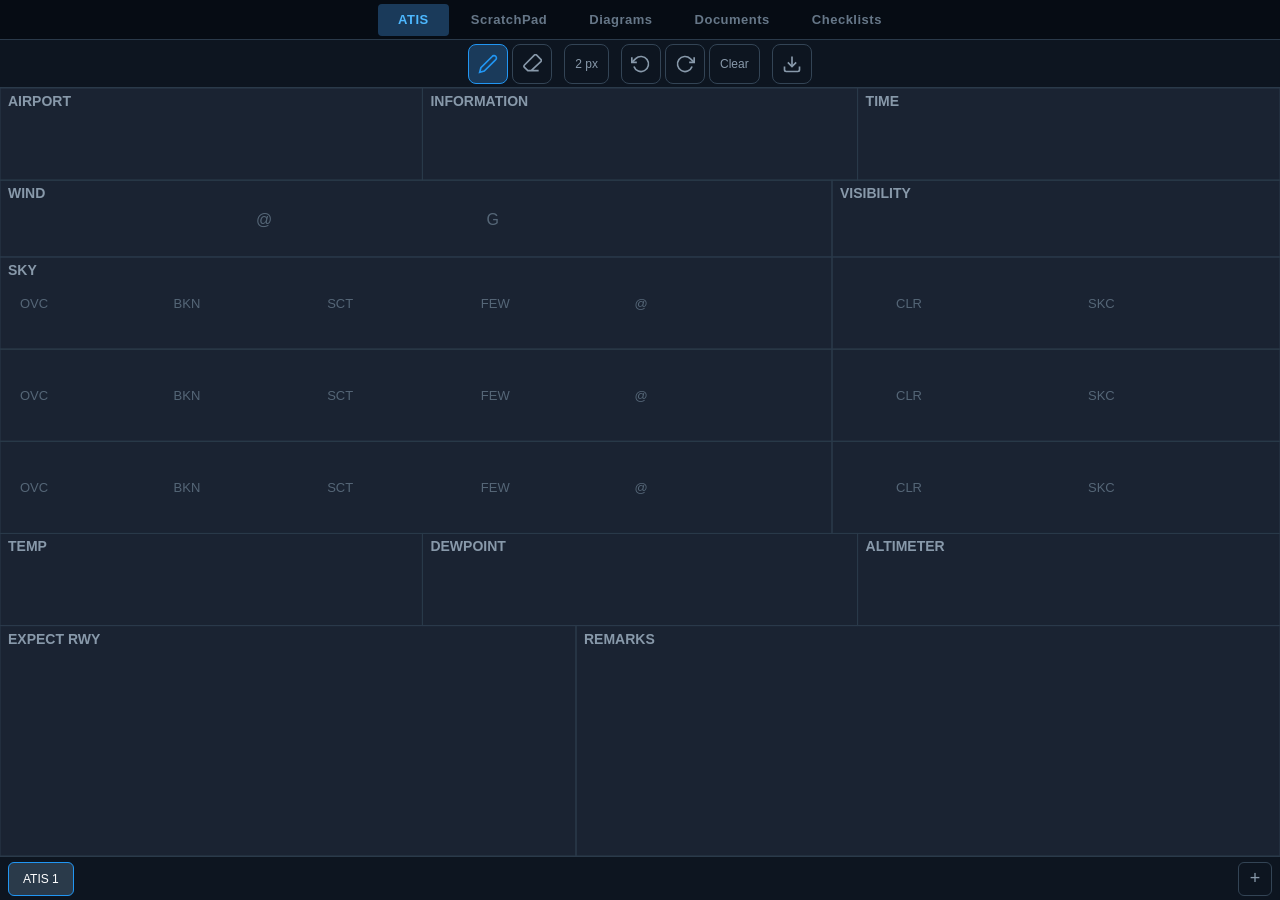
==== index.html @ 5782e1be "Initial PWA - Pilot EFB iPad app Co-Authored-By: Claude Opus 4.6 <noreply@anthropic.com>" ====
<!DOCTYPE html>
<html lang="en">
<head>
    <meta charset="UTF-8">
    <meta name="viewport" content="width=device-width, initial-scale=1, maximum-scale=1, user-scalable=no">
    <meta name="apple-mobile-web-app-capable" content="yes">
    <meta name="apple-mobile-web-app-status-bar-style" content="black-translucent">
    <meta name="apple-mobile-web-app-title" content="EFB">
    <title>Pilot EFB</title>
    <link rel="stylesheet" href="style.css">
    <link rel="manifest" href="manifest.json">
    <link rel="apple-touch-icon" href="apple-touch-icon.png">
</head>
<body>
    <div id="nav-bar">
        <button class="nav-btn active" data-mode="atis">ATIS</button>
        <button class="nav-btn" data-mode="scratchpad">ScratchPad</button>
        <button class="nav-btn" data-mode="diagrams">Diagrams</button>
        <button class="nav-btn" data-mode="documents">Documents</button>
        <button class="nav-btn" data-mode="checklists">Checklists</button>
    </div>

    <div id="toolbar">
        <div class="tool-group">
            <button id="btn-pen" class="tool-btn active" title="Pen">
                <svg width="20" height="20" viewBox="0 0 24 24" fill="none" stroke="currentColor" stroke-width="2">
                    <path d="M17 3a2.85 2.85 0 1 1 4 4L7.5 20.5 2 22l1.5-5.5L17 3z"/>
                </svg>
            </button>
            <button id="btn-eraser" class="tool-btn" title="Eraser">
                <svg width="20" height="20" viewBox="0 0 24 24" fill="none" stroke="currentColor" stroke-width="2">
                    <path d="M20 20H7L3 16c-.8-.8-.8-2 0-2.8L14.8 1.4c.8-.8 2-.8 2.8 0l5 5c.8.8.8 2 0 2.8L11 20"/>
                </svg>
            </button>
        </div>
        <div class="tool-group">
            <button id="btn-size" class="tool-btn size-btn" title="Pen Size">2 px</button>
        </div>
        <div class="tool-group">
            <button id="btn-undo" class="tool-btn" title="Undo">
                <svg width="20" height="20" viewBox="0 0 24 24" fill="none" stroke="currentColor" stroke-width="2">
                    <polyline points="1 4 1 10 7 10"/>
                    <path d="M3.51 15a9 9 0 1 0 2.13-9.36L1 10"/>
                </svg>
            </button>
            <button id="btn-redo" class="tool-btn" title="Redo">
                <svg width="20" height="20" viewBox="0 0 24 24" fill="none" stroke="currentColor" stroke-width="2">
                    <polyline points="23 4 23 10 17 10"/>
                    <path d="M20.49 15a9 9 0 1 1-2.13-9.36L23 10"/>
                </svg>
            </button>
            <button id="btn-clear" class="tool-btn" title="Clear All">Clear</button>
        </div>
        <div class="tool-group">
            <button id="btn-save" class="tool-btn" title="Save as PNG">
                <svg width="20" height="20" viewBox="0 0 24 24" fill="none" stroke="currentColor" stroke-width="2">
                    <path d="M21 15v4a2 2 0 0 1-2 2H5a2 2 0 0 1-2-2v-4"/>
                    <polyline points="7 10 12 15 17 10"/>
                    <line x1="12" y1="15" x2="12" y2="3"/>
                </svg>
            </button>
        </div>
        <div class="tool-group" id="theme-group" style="display:none;">
            <button id="btn-theme" class="tool-btn" title="Toggle Light/Dark">
                <svg width="20" height="20" viewBox="0 0 24 24" fill="none" stroke="currentColor" stroke-width="2">
                    <circle cx="12" cy="12" r="5"/>
                    <line x1="12" y1="1" x2="12" y2="3"/>
                    <line x1="12" y1="21" x2="12" y2="23"/>
                    <line x1="4.22" y1="4.22" x2="5.64" y2="5.64"/>
                    <line x1="18.36" y1="18.36" x2="19.78" y2="19.78"/>
                    <line x1="1" y1="12" x2="3" y2="12"/>
                    <line x1="21" y1="12" x2="23" y2="12"/>
                    <line x1="4.22" y1="19.78" x2="5.64" y2="18.36"/>
                    <line x1="18.36" y1="5.64" x2="19.78" y2="4.22"/>
                </svg>
            </button>
        </div>
    </div>

    <div id="canvas-container">
        <canvas id="template-canvas"></canvas>
        <canvas id="drawing-canvas"></canvas>
    </div>

    <!-- Diagrams: organized by airport folders -->
    <div id="diagrams-container" style="display:none;">
        <div id="diagrams-header">
            <button id="btn-upload-diagram" class="tool-btn">
                <svg width="20" height="20" viewBox="0 0 24 24" fill="none" stroke="currentColor" stroke-width="2">
                    <path d="M21 15v4a2 2 0 0 1-2 2H5a2 2 0 0 1-2-2v-4"/>
                    <polyline points="17 8 12 3 7 8"/>
                    <line x1="12" y1="3" x2="12" y2="15"/>
                </svg>
                <span style="margin-left:6px; font-size:12px;">Upload</span>
            </button>
            <button id="btn-add-airport" class="tool-btn">
                <svg width="20" height="20" viewBox="0 0 24 24" fill="none" stroke="currentColor" stroke-width="2">
                    <path d="M22 19a2 2 0 0 1-2 2H4a2 2 0 0 1-2-2V5a2 2 0 0 1 2-2h5l2 3h9a2 2 0 0 1 2 2z"/>
                    <line x1="12" y1="11" x2="12" y2="17"/>
                    <line x1="9" y1="14" x2="15" y2="14"/>
                </svg>
                <span style="margin-left:6px; font-size:12px;">Add Airport</span>
            </button>
            <button id="btn-back-airports" class="tool-btn" style="display:none;">
                <svg width="20" height="20" viewBox="0 0 24 24" fill="none" stroke="currentColor" stroke-width="2">
                    <polyline points="15 18 9 12 15 6"/>
                </svg>
                <span style="margin-left:4px; font-size:12px;">Back</span>
            </button>
            <span id="diagrams-title" style="color:#8899aa; font-size:13px; font-weight:600; margin-left:8px;">Airports</span>
            <input type="file" id="diagram-file-input" accept="image/*,.pdf" multiple style="display:none;">
        </div>
        <div id="diagrams-grid"></div>
    </div>

    <!-- Documents: flat list -->
    <div id="documents-container" style="display:none;">
        <div id="documents-header">
            <button id="btn-upload-doc" class="tool-btn">
                <svg width="20" height="20" viewBox="0 0 24 24" fill="none" stroke="currentColor" stroke-width="2">
                    <path d="M21 15v4a2 2 0 0 1-2 2H5a2 2 0 0 1-2-2v-4"/>
                    <polyline points="17 8 12 3 7 8"/>
                    <line x1="12" y1="3" x2="12" y2="15"/>
                </svg>
                <span style="margin-left:6px; font-size:12px;">Upload</span>
            </button>
            <input type="file" id="doc-file-input" accept="image/*,.pdf" multiple style="display:none;">
        </div>
        <div id="documents-grid"></div>
    </div>

    <!-- Checklists: organized by aircraft -->
    <div id="checklists-container" style="display:none;">
        <div id="checklists-header">
            <button id="btn-upload-checklist" class="tool-btn">
                <svg width="20" height="20" viewBox="0 0 24 24" fill="none" stroke="currentColor" stroke-width="2">
                    <path d="M21 15v4a2 2 0 0 1-2 2H5a2 2 0 0 1-2-2v-4"/>
                    <polyline points="17 8 12 3 7 8"/>
                    <line x1="12" y1="3" x2="12" y2="15"/>
                </svg>
                <span style="margin-left:6px; font-size:12px;">Upload</span>
            </button>
            <button id="btn-add-aircraft" class="tool-btn">
                <svg width="20" height="20" viewBox="0 0 24 24" fill="none" stroke="currentColor" stroke-width="2">
                    <path d="M22 19a2 2 0 0 1-2 2H4a2 2 0 0 1-2-2V5a2 2 0 0 1 2-2h5l2 3h9a2 2 0 0 1 2 2z"/>
                    <line x1="12" y1="11" x2="12" y2="17"/>
                    <line x1="9" y1="14" x2="15" y2="14"/>
                </svg>
                <span style="margin-left:6px; font-size:12px;">Add Aircraft</span>
            </button>
            <button id="btn-back-aircraft" class="tool-btn" style="display:none;">
                <svg width="20" height="20" viewBox="0 0 24 24" fill="none" stroke="currentColor" stroke-width="2">
                    <polyline points="15 18 9 12 15 6"/>
                </svg>
                <span style="margin-left:4px; font-size:12px;">Back</span>
            </button>
            <span id="checklists-title" style="color:#8899aa; font-size:13px; font-weight:600; margin-left:8px;">Aircraft</span>
            <input type="file" id="checklist-file-input" accept="image/*,.pdf" multiple style="display:none;">
        </div>
        <div id="checklists-grid"></div>
    </div>

    <!-- Shared viewer -->
    <div id="file-viewer" style="display:none;">
        <button id="btn-close-viewer">
            <svg width="24" height="24" viewBox="0 0 24 24" fill="none" stroke="currentColor" stroke-width="2">
                <line x1="18" y1="6" x2="6" y2="18"/>
                <line x1="6" y1="6" x2="18" y2="18"/>
            </svg>
        </button>
        <div id="viewer-content"></div>
    </div>

    <div id="page-bar">
        <div id="page-tabs"></div>
        <button id="btn-add-page" class="page-btn" title="New Page">+</button>
    </div>

    <script src="app.js"></script>
    <script>
        if ('serviceWorker' in navigator) {
            navigator.serviceWorker.register('./sw.js');
        }
    </script>
</body>
</html>
---- style.css ----
* {
    margin: 0;
    padding: 0;
    box-sizing: border-box;
    -webkit-tap-highlight-color: transparent;
}

html, body {
    width: 100%;
    height: 100%;
    overflow: hidden;
    position: fixed;
    background: #0d1520;
    font-family: -apple-system, 'SF Pro', 'Helvetica Neue', sans-serif;
    color: #ffffff;
}

#nav-bar {
    position: fixed;
    top: 0;
    left: 0;
    right: 0;
    height: 40px;
    background: #060c14;
    display: flex;
    align-items: center;
    justify-content: center;
    gap: 2px;
    z-index: 110;
    border-bottom: 1px solid #2a3a4a;
    padding-top: env(safe-area-inset-top);
}

.nav-btn {
    height: 32px;
    padding: 0 20px;
    border: none;
    border-radius: 4px;
    background: transparent;
    color: #667788;
    font-size: 13px;
    font-weight: 600;
    cursor: pointer;
    letter-spacing: 0.5px;
    transition: background 0.15s, color 0.15s;
}

.nav-btn:hover {
    color: #aabbcc;
}

.nav-btn.active {
    background: #1a3a5a;
    color: #4db8ff;
}

#toolbar {
    position: fixed;
    top: calc(40px + env(safe-area-inset-top));
    left: 0;
    right: 0;
    height: 48px;
    background: #0d1520;
    display: flex;
    align-items: center;
    justify-content: center;
    gap: 12px;
    padding: 0 12px;
    z-index: 100;
    border-bottom: 1px solid #2a3a4a;
}

.tool-group {
    display: flex;
    align-items: center;
    gap: 4px;
}

.tool-btn {
    width: 40px;
    height: 40px;
    border: 1px solid #334455;
    border-radius: 8px;
    background: transparent;
    color: #8899aa;
    cursor: pointer;
    display: flex;
    align-items: center;
    justify-content: center;
    font-size: 12px;
    font-weight: 500;
    transition: background 0.15s, color 0.15s, border-color 0.15s;
}

.tool-btn:hover {
    background: #1a2a3a;
    color: #ffffff;
}

.tool-btn.active {
    background: #1a3a5a;
    border-color: #2196F3;
    color: #2196F3;
}

.size-btn {
    width: auto;
    padding: 0 10px;
    font-variant-numeric: tabular-nums;
}

#btn-clear {
    width: auto;
    padding: 0 10px;
}

#canvas-container {
    position: fixed;
    top: calc(88px + env(safe-area-inset-top));
    left: 0;
    right: 0;
    bottom: 44px;
    background: #1a2332;
}

#canvas-container.light {
    background: #ffffff;
}

#template-canvas,
#drawing-canvas {
    position: absolute;
    top: 0;
    left: 0;
    width: 100%;
    height: 100%;
}

#template-canvas {
    z-index: 1;
}

#drawing-canvas {
    z-index: 2;
    touch-action: none;
}

#page-bar {
    position: fixed;
    bottom: 0;
    left: 0;
    right: 0;
    height: 44px;
    background: #0d1520;
    display: flex;
    align-items: center;
    border-top: 1px solid #2a3a4a;
    padding: 0 8px;
    padding-bottom: env(safe-area-inset-bottom);
    z-index: 100;
}

#page-tabs {
    display: flex;
    align-items: center;
    gap: 4px;
    overflow-x: auto;
    flex: 1;
    -webkit-overflow-scrolling: touch;
    scrollbar-width: none;
}

#page-tabs::-webkit-scrollbar {
    display: none;
}

.page-tab {
    height: 34px;
    padding: 0 14px;
    border: 1px solid #334455;
    border-radius: 6px;
    background: transparent;
    color: #8899aa;
    font-size: 12px;
    font-weight: 500;
    cursor: pointer;
    white-space: nowrap;
    flex-shrink: 0;
    transition: background 0.15s, color 0.15s, border-color 0.15s;
}

.page-tab:hover {
    background: #1a2a3a;
    color: #ffffff;
}

.page-tab.active {
    background: #2a3a4a;
    border-color: #2196F3;
    color: #ffffff;
}

.page-btn {
    width: 34px;
    height: 34px;
    border: 1px solid #334455;
    border-radius: 6px;
    background: transparent;
    color: #8899aa;
    font-size: 18px;
    cursor: pointer;
    display: flex;
    align-items: center;
    justify-content: center;
    flex-shrink: 0;
    margin-left: 8px;
    transition: background 0.15s, color 0.15s;
}

.page-btn:hover {
    background: #1a3a5a;
    color: #2196F3;
}

/* Diagrams, Documents, Checklists shared */
#diagrams-container,
#documents-container,
#checklists-container {
    position: fixed;
    top: calc(40px + env(safe-area-inset-top));
    left: 0;
    right: 0;
    bottom: 0;
    background: #0d1520;
    overflow-y: auto;
    -webkit-overflow-scrolling: touch;
    z-index: 50;
}

#diagrams-header,
#documents-header,
#checklists-header {
    padding: 12px 16px;
    display: flex;
    align-items: center;
    gap: 12px;
    flex-wrap: wrap;
}

#diagrams-header .tool-btn,
#documents-header .tool-btn,
#checklists-header .tool-btn {
    width: auto;
    padding: 0 14px;
}

#diagrams-grid,
#documents-grid,
#checklists-grid {
    display: grid;
    grid-template-columns: repeat(auto-fill, minmax(160px, 1fr));
    gap: 12px;
    padding: 0 16px 16px;
}

.file-card {
    background: #1a2332;
    border: 1px solid #2a3a4a;
    border-radius: 8px;
    overflow: hidden;
    cursor: pointer;
    transition: border-color 0.15s;
    position: relative;
}

.file-card:hover {
    border-color: #2196F3;
}

.file-card img {
    width: 100%;
    aspect-ratio: 3/4;
    object-fit: cover;
    display: block;
}

.file-card-label {
    padding: 8px;
    font-size: 11px;
    color: #8899aa;
    white-space: nowrap;
    overflow: hidden;
    text-overflow: ellipsis;
}

.file-card-delete {
    position: absolute;
    top: 4px;
    right: 4px;
    width: 24px;
    height: 24px;
    border-radius: 50%;
    background: rgba(0,0,0,0.7);
    border: none;
    color: #ff5555;
    font-size: 14px;
    cursor: pointer;
    display: flex;
    align-items: center;
    justify-content: center;
    opacity: 0;
    transition: opacity 0.15s;
}

.file-card:hover .file-card-delete {
    opacity: 1;
}

.airport-folder {
    background: #1a2332;
    border: 1px solid #2a3a4a;
    border-radius: 8px;
    padding: 20px 16px;
    cursor: pointer;
    transition: border-color 0.15s;
    text-align: center;
    position: relative;
}

.airport-folder:hover {
    border-color: #2196F3;
}

.airport-folder-name {
    font-size: 16px;
    font-weight: 700;
    color: #ffffff;
    letter-spacing: 1px;
}

.airport-folder-count {
    font-size: 11px;
    color: #556677;
    margin-top: 4px;
}

.airport-folder-delete {
    position: absolute;
    top: 6px;
    right: 6px;
    width: 22px;
    height: 22px;
    border-radius: 50%;
    background: rgba(0,0,0,0.7);
    border: none;
    color: #ff5555;
    font-size: 13px;
    cursor: pointer;
    display: flex;
    align-items: center;
    justify-content: center;
    opacity: 0;
    transition: opacity 0.15s;
}

.airport-folder:hover .airport-folder-delete {
    opacity: 1;
}

#file-viewer {
    position: fixed;
    top: 0;
    left: 0;
    right: 0;
    bottom: 0;
    background: #000000;
    z-index: 200;
    display: flex;
    align-items: center;
    justify-content: center;
}

#btn-close-viewer {
    position: absolute;
    top: 16px;
    right: 16px;
    width: 44px;
    height: 44px;
    border-radius: 50%;
    background: rgba(50,50,50,0.8);
    border: none;
    color: #ffffff;
    cursor: pointer;
    display: flex;
    align-items: center;
    justify-content: center;
    z-index: 210;
}

#viewer-content {
    width: 100%;
    height: 100%;
    overflow: hidden;
    position: relative;
    touch-action: none;
}

#viewer-content img {
    position: absolute;
    top: 0;
    left: 0;
    transform-origin: 0 0;
    user-select: none;
    -webkit-user-drag: none;
}
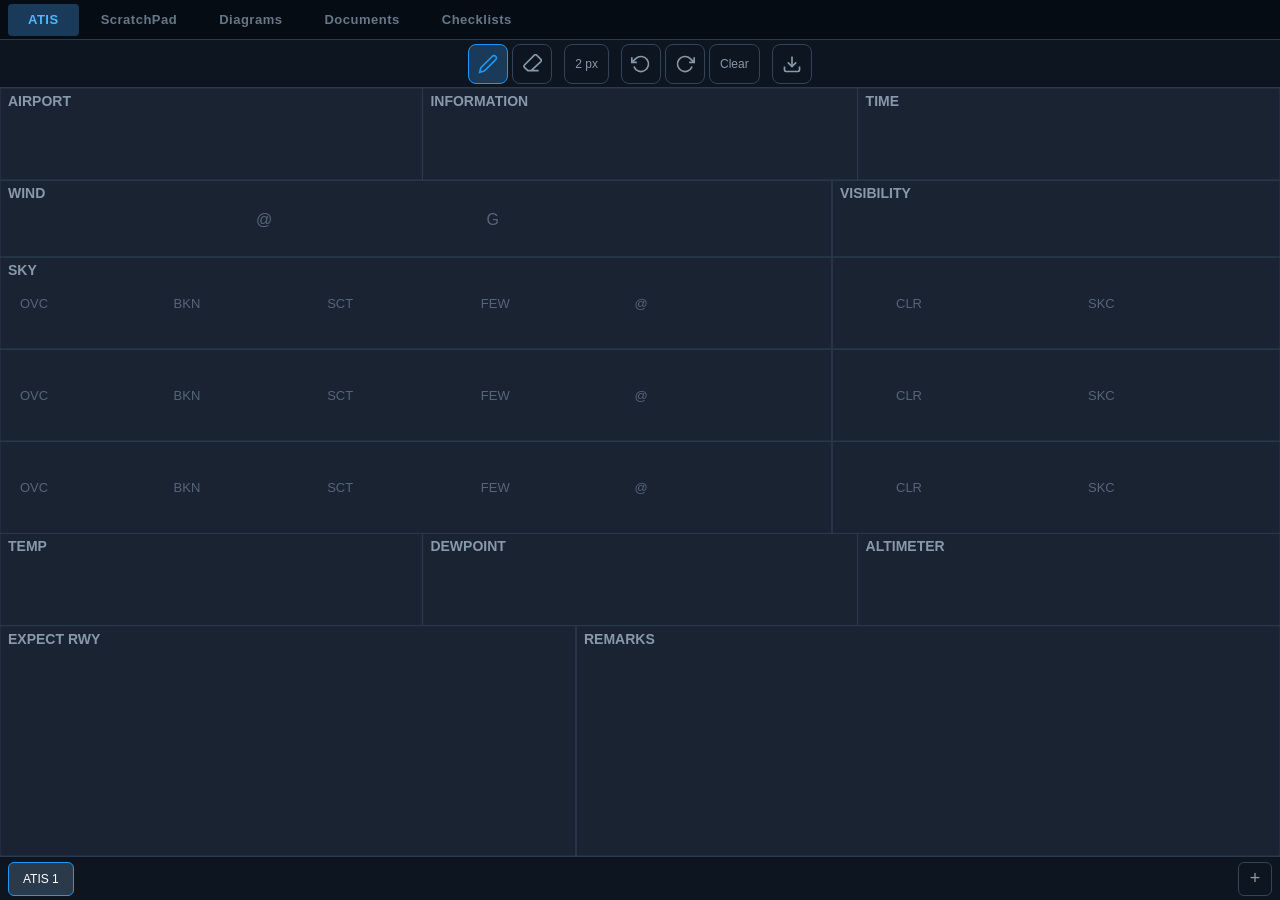
==== commit 34459cd5: "Rename app to viMan Co-Authored-By: Claude Opus 4.6 <noreply@anthropic.com>" ====
--- a/index.html
+++ b/index.html
@@ -5,8 +5,8 @@
     <meta name="viewport" content="width=device-width, initial-scale=1, maximum-scale=1, user-scalable=no">
     <meta name="apple-mobile-web-app-capable" content="yes">
     <meta name="apple-mobile-web-app-status-bar-style" content="black-translucent">
-    <meta name="apple-mobile-web-app-title" content="EFB">
-    <title>Pilot EFB</title>
+    <meta name="apple-mobile-web-app-title" content="viMan">
+    <title>viMan</title>
     <link rel="stylesheet" href="style.css">
     <link rel="manifest" href="manifest.json">
     <link rel="apple-touch-icon" href="apple-touch-icon.png">
--- a/style.css
+++ b/style.css
@@ -24,11 +24,18 @@
     background: #060c14;
     display: flex;
     align-items: center;
-    justify-content: center;
     gap: 2px;
     z-index: 110;
     border-bottom: 1px solid #2a3a4a;
     padding-top: env(safe-area-inset-top);
+    overflow-x: auto;
+    -webkit-overflow-scrolling: touch;
+    padding-left: 8px;
+    padding-right: 8px;
+}
+
+#nav-bar::-webkit-scrollbar {
+    display: none;
 }
 
 .nav-btn {
@@ -43,6 +50,8 @@
     cursor: pointer;
     letter-spacing: 0.5px;
     transition: background 0.15s, color 0.15s;
+    flex-shrink: 0;
+    white-space: nowrap;
 }
 
 .nav-btn:hover {
@@ -402,7 +411,11 @@
     height: 100%;
     overflow: hidden;
     position: relative;
-    touch-action: none;
+}
+
+#viewer-content object {
+    width: 100%;
+    height: 100%;
 }
 
 #viewer-content img {
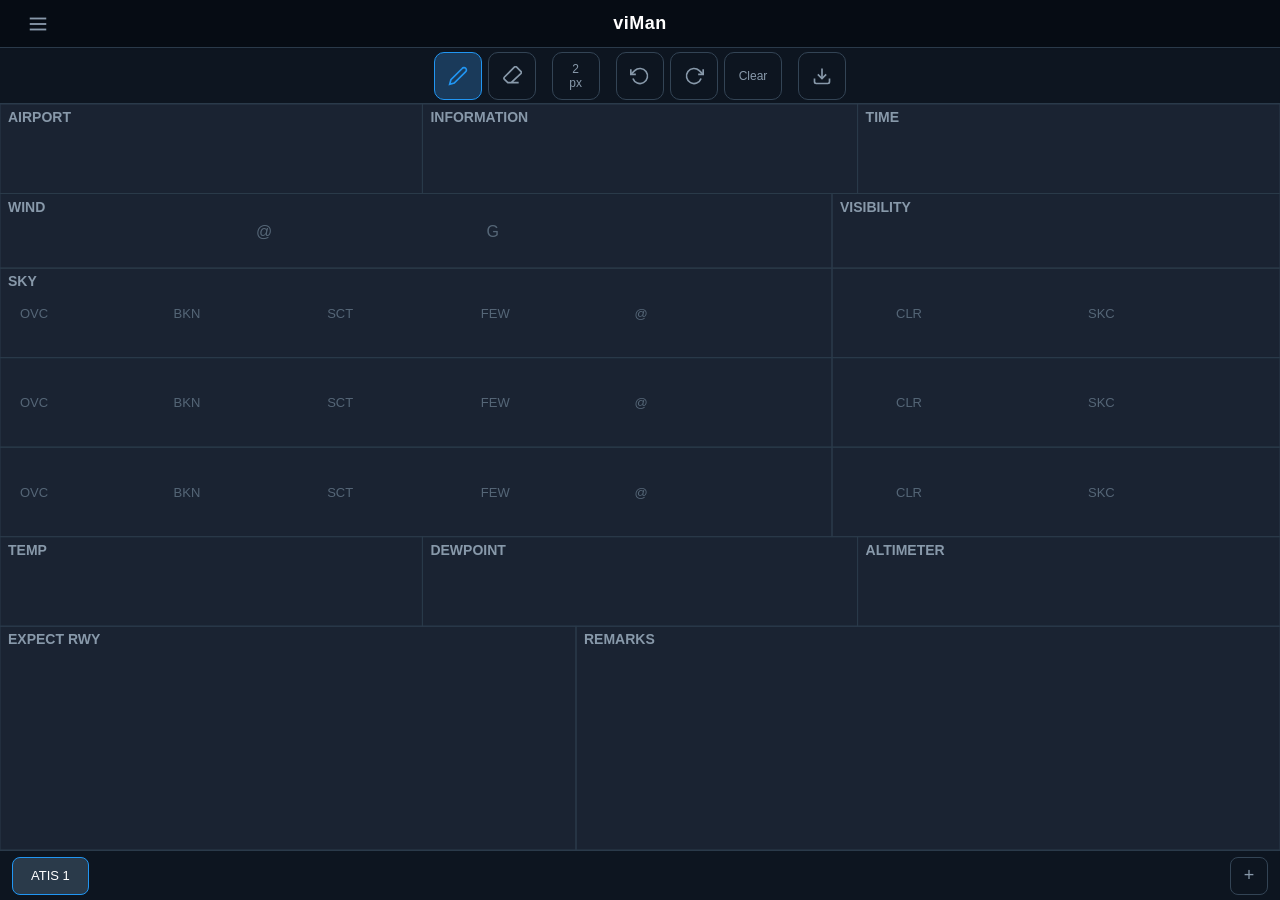
==== commit 986df0b0: "Replace tab bar with hamburger menu + slide-in sidebar - Hamburger icon top-left, "viMan" title cent" ====
--- a/index.html
+++ b/index.html
@@ -13,11 +13,23 @@
 </head>
 <body>
     <div id="nav-bar">
-        <button class="nav-btn active" data-mode="atis">ATIS</button>
-        <button class="nav-btn" data-mode="scratchpad">ScratchPad</button>
-        <button class="nav-btn" data-mode="diagrams">Diagrams</button>
-        <button class="nav-btn" data-mode="documents">Documents</button>
-        <button class="nav-btn" data-mode="checklists">Checklists</button>
+        <button id="btn-menu" class="menu-btn" aria-label="Menu">
+            <svg width="22" height="22" viewBox="0 0 24 24" fill="none" stroke="currentColor" stroke-width="2">
+                <line x1="3" y1="6" x2="21" y2="6"/>
+                <line x1="3" y1="12" x2="21" y2="12"/>
+                <line x1="3" y1="18" x2="21" y2="18"/>
+            </svg>
+        </button>
+        <span class="nav-title">viMan</span>
+    </div>
+
+    <div id="sidebar-overlay"></div>
+    <div id="sidebar">
+        <button class="sidebar-item active" data-mode="atis">ATIS</button>
+        <button class="sidebar-item" data-mode="scratchpad">ScratchPad</button>
+        <button class="sidebar-item" data-mode="diagrams">Diagrams</button>
+        <button class="sidebar-item" data-mode="documents">Documents</button>
+        <button class="sidebar-item" data-mode="checklists">Checklists</button>
     </div>
 
     <div id="toolbar">
--- a/style.css
+++ b/style.css
@@ -20,52 +20,114 @@
     top: 0;
     left: 0;
     right: 0;
-    height: 40px;
+    height: 44px;
     background: #060c14;
     display: flex;
     align-items: center;
-    gap: 2px;
     z-index: 110;
     border-bottom: 1px solid #2a3a4a;
     padding-top: env(safe-area-inset-top);
-    overflow-x: auto;
-    -webkit-overflow-scrolling: touch;
-    padding-left: 8px;
-    padding-right: 8px;
-}
-
-#nav-bar::-webkit-scrollbar {
-    display: none;
-}
-
-.nav-btn {
-    height: 32px;
+    padding-left: 12px;
+    padding-right: 12px;
+}
+
+.menu-btn {
+    width: 40px;
+    height: 40px;
+    border: none;
+    border-radius: 8px;
+    background: transparent;
+    color: #8899aa;
+    cursor: pointer;
+    display: flex;
+    align-items: center;
+    justify-content: center;
+    transition: background 0.2s ease-out, color 0.2s ease-out;
+}
+
+.menu-btn:hover {
+    background: #1e3348;
+    color: #ffffff;
+}
+
+.nav-title {
+    position: absolute;
+    left: 50%;
+    transform: translateX(-50%);
+    font-size: 16px;
+    font-weight: 700;
+    color: #ffffff;
+    letter-spacing: 0.5px;
+}
+
+#sidebar-overlay {
+    position: fixed;
+    top: 0;
+    left: 0;
+    right: 0;
+    bottom: 0;
+    background: rgba(0,0,0,0.5);
+    z-index: 105;
+    opacity: 0;
+    pointer-events: none;
+    transition: opacity 0.25s ease-out;
+}
+
+#sidebar-overlay.open {
+    opacity: 1;
+    pointer-events: auto;
+}
+
+#sidebar {
+    position: fixed;
+    top: calc(44px + env(safe-area-inset-top));
+    left: 0;
+    bottom: 0;
+    width: 220px;
+    background: #060c14;
+    border-right: 1px solid #2a3a4a;
+    z-index: 108;
+    transform: translateX(-100%);
+    transition: transform 0.25s ease-out;
+    display: flex;
+    flex-direction: column;
+    padding: 12px 0;
+}
+
+#sidebar.open {
+    transform: translateX(0);
+}
+
+.sidebar-item {
+    height: 48px;
+    border: none;
+    background: transparent;
+    color: #8899aa;
+    font-size: 14px;
+    font-weight: 600;
+    cursor: pointer;
+    text-align: left;
     padding: 0 20px;
-    border: none;
-    border-radius: 4px;
-    background: transparent;
-    color: #667788;
-    font-size: 13px;
-    font-weight: 600;
-    cursor: pointer;
-    letter-spacing: 0.5px;
-    transition: background 0.15s, color 0.15s;
-    flex-shrink: 0;
-    white-space: nowrap;
-}
-
-.nav-btn:hover {
-    color: #aabbcc;
-}
-
-.nav-btn.active {
+    border-left: 3px solid transparent;
+    transition: background 0.2s ease-out, color 0.2s ease-out, border-color 0.2s ease-out;
+    display: flex;
+    align-items: center;
+}
+
+.sidebar-item:hover {
+    background: #1a2a3a;
+    color: #ffffff;
+}
+
+.sidebar-item.active {
     background: #1a3a5a;
     color: #4db8ff;
+    border-left-color: #4db8ff;
 }
 
 #toolbar {
     position: fixed;
-    top: calc(40px + env(safe-area-inset-top));
+    top: calc(44px + env(safe-area-inset-top));
     left: 0;
     right: 0;
     height: 48px;
@@ -98,11 +160,11 @@
     justify-content: center;
     font-size: 12px;
     font-weight: 500;
-    transition: background 0.15s, color 0.15s, border-color 0.15s;
+    transition: background 0.2s ease-out, color 0.2s ease-out, border-color 0.2s ease-out;
 }
 
 .tool-btn:hover {
-    background: #1a2a3a;
+    background: #1e3348;
     color: #ffffff;
 }
 
@@ -125,7 +187,7 @@
 
 #canvas-container {
     position: fixed;
-    top: calc(88px + env(safe-area-inset-top));
+    top: calc(92px + env(safe-area-inset-top));
     left: 0;
     right: 0;
     bottom: 44px;
@@ -195,7 +257,7 @@
     cursor: pointer;
     white-space: nowrap;
     flex-shrink: 0;
-    transition: background 0.15s, color 0.15s, border-color 0.15s;
+    transition: background 0.2s ease-out, color 0.2s ease-out, border-color 0.2s ease-out;
 }
 
 .page-tab:hover {
@@ -223,7 +285,7 @@
     justify-content: center;
     flex-shrink: 0;
     margin-left: 8px;
-    transition: background 0.15s, color 0.15s;
+    transition: background 0.2s ease-out, color 0.2s ease-out;
 }
 
 .page-btn:hover {
@@ -236,7 +298,7 @@
 #documents-container,
 #checklists-container {
     position: fixed;
-    top: calc(40px + env(safe-area-inset-top));
+    top: calc(44px + env(safe-area-inset-top));
     left: 0;
     right: 0;
     bottom: 0;
@@ -278,7 +340,7 @@
     border-radius: 8px;
     overflow: hidden;
     cursor: pointer;
-    transition: border-color 0.15s;
+    transition: border-color 0.2s ease-out, box-shadow 0.2s ease-out;
     position: relative;
 }
 
@@ -318,7 +380,7 @@
     align-items: center;
     justify-content: center;
     opacity: 0;
-    transition: opacity 0.15s;
+    transition: opacity 0.2s ease-out;
 }
 
 .file-card:hover .file-card-delete {
@@ -331,7 +393,7 @@
     border-radius: 8px;
     padding: 20px 16px;
     cursor: pointer;
-    transition: border-color 0.15s;
+    transition: border-color 0.2s ease-out, box-shadow 0.2s ease-out;
     text-align: center;
     position: relative;
 }
@@ -369,7 +431,7 @@
     align-items: center;
     justify-content: center;
     opacity: 0;
-    transition: opacity 0.15s;
+    transition: opacity 0.2s ease-out;
 }
 
 .airport-folder:hover .airport-folder-delete {
@@ -387,6 +449,12 @@
     display: flex;
     align-items: center;
     justify-content: center;
+    animation: fadeIn 0.2s ease-out;
+}
+
+@keyframes fadeIn {
+    from { opacity: 0; }
+    to { opacity: 1; }
 }
 
 #btn-close-viewer {
@@ -426,3 +494,130 @@
     user-select: none;
     -webkit-user-drag: none;
 }
+
+/* ===== iPad Pro 10.5" and larger ===== */
+@media (min-width: 768px) {
+    #nav-bar {
+        height: 48px;
+        padding-left: 16px;
+        padding-right: 16px;
+    }
+
+    .menu-btn {
+        width: 44px;
+        height: 44px;
+    }
+
+    .nav-title {
+        font-size: 18px;
+    }
+
+    #sidebar {
+        top: calc(48px + env(safe-area-inset-top));
+        width: 240px;
+    }
+
+    .sidebar-item {
+        height: 52px;
+        font-size: 15px;
+        padding: 0 24px;
+    }
+
+    #toolbar {
+        top: calc(48px + env(safe-area-inset-top));
+        height: 56px;
+        gap: 16px;
+        padding: 0 20px;
+    }
+
+    .tool-group {
+        gap: 6px;
+    }
+
+    .tool-btn {
+        width: 48px;
+        height: 48px;
+        border-radius: 10px;
+    }
+
+    .size-btn {
+        padding: 0 14px;
+    }
+
+    #btn-clear {
+        padding: 0 14px;
+    }
+
+    #canvas-container {
+        top: calc(104px + env(safe-area-inset-top));
+        bottom: 50px;
+    }
+
+    #page-bar {
+        height: 50px;
+        padding: 0 12px;
+    }
+
+    #page-tabs {
+        gap: 6px;
+    }
+
+    .page-tab {
+        height: 38px;
+        padding: 0 18px;
+        font-size: 13px;
+        border-radius: 8px;
+    }
+
+    .page-btn {
+        width: 38px;
+        height: 38px;
+        border-radius: 8px;
+    }
+
+    #diagrams-container,
+    #documents-container,
+    #checklists-container {
+        top: calc(48px + env(safe-area-inset-top));
+    }
+
+    #diagrams-header,
+    #documents-header,
+    #checklists-header {
+        padding: 16px 20px;
+        gap: 14px;
+    }
+
+    #diagrams-grid,
+    #documents-grid,
+    #checklists-grid {
+        grid-template-columns: repeat(auto-fill, minmax(200px, 1fr));
+        gap: 16px;
+        padding: 0 20px 20px;
+    }
+
+    .file-card {
+        border-radius: 12px;
+        box-shadow: 0 2px 8px rgba(0,0,0,0.2);
+    }
+
+    .file-card-label {
+        padding: 10px;
+        font-size: 12px;
+    }
+
+    .airport-folder {
+        border-radius: 12px;
+        padding: 24px 20px;
+        box-shadow: 0 2px 8px rgba(0,0,0,0.2);
+    }
+
+    .airport-folder-name {
+        font-size: 18px;
+    }
+
+    .airport-folder-count {
+        font-size: 12px;
+        margin-top: 6px;
+    }
+}
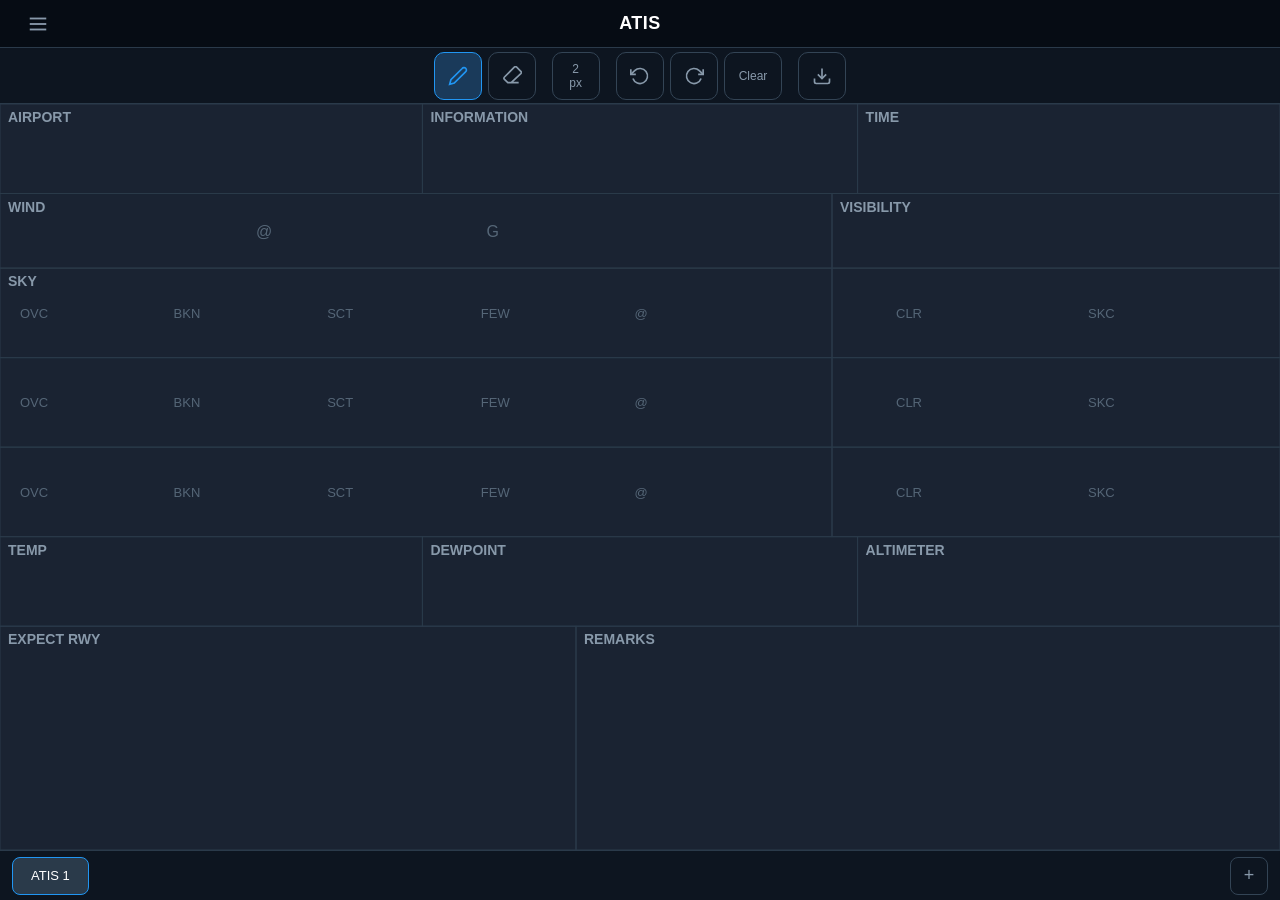
==== commit 4bdb2d3b: "Show active tab name in nav bar title instead of viMan Co-Authored-By: Claude Opus 4.6 <noreply@anth" ====
--- a/index.html
+++ b/index.html
@@ -20,7 +20,7 @@
                 <line x1="3" y1="18" x2="21" y2="18"/>
             </svg>
         </button>
-        <span class="nav-title">viMan</span>
+        <span class="nav-title" id="nav-title">ATIS</span>
     </div>
 
     <div id="sidebar-overlay"></div>
